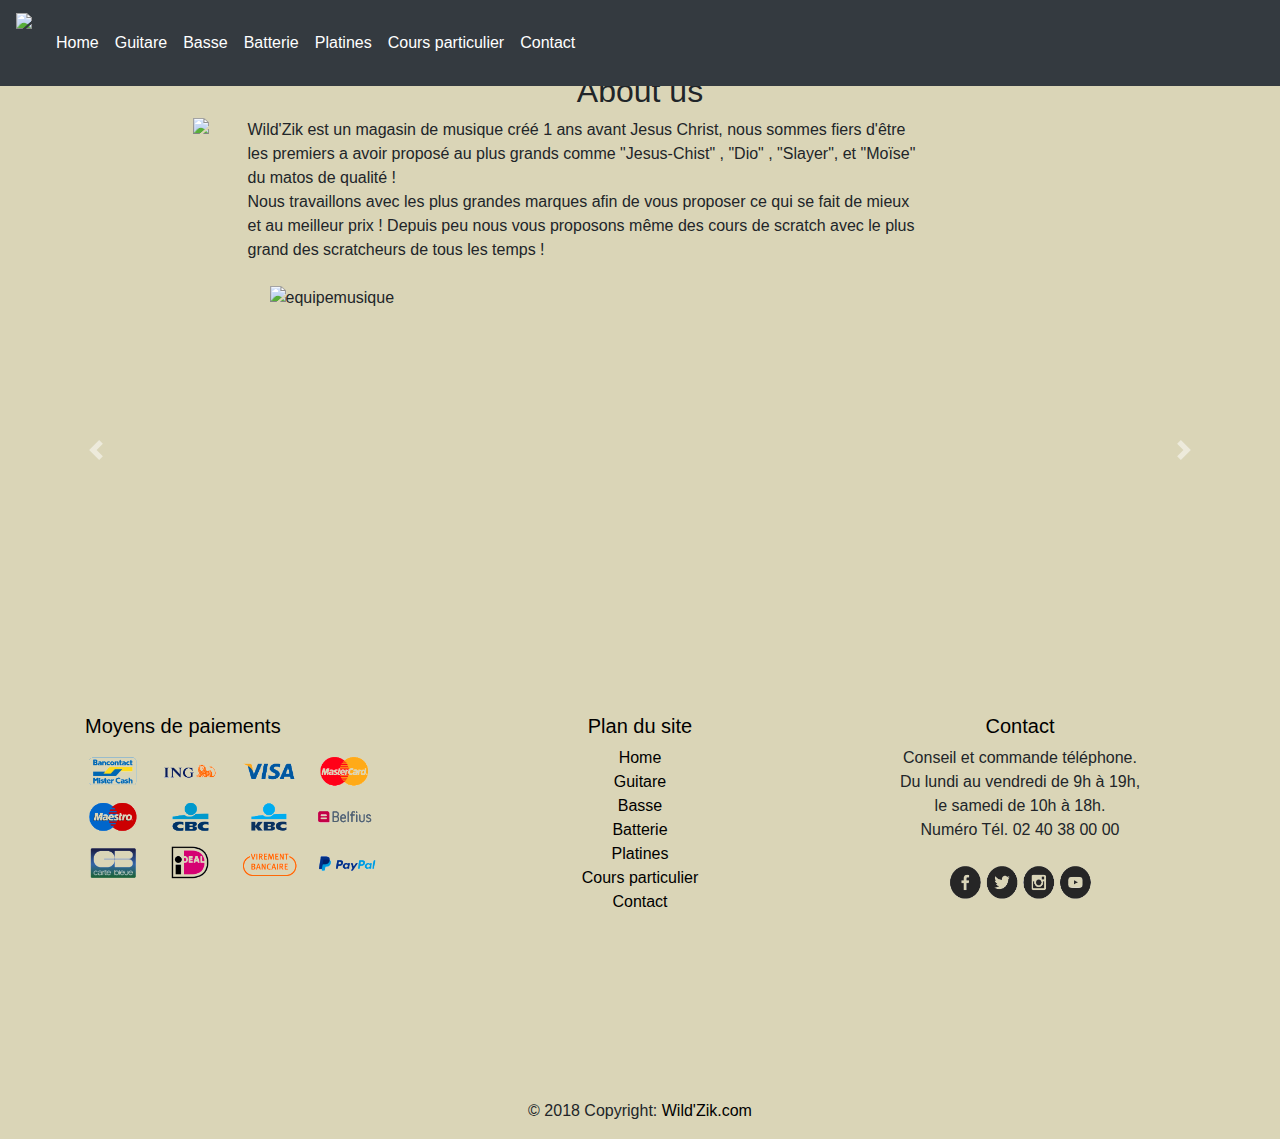
==== index.html @ 22807ef7 "index_fin" ====
<!DOCTYPE html>

<html lang="fr">



<head>
  <!-- Required meta tags -->
  <meta charset="utf-8">
  <meta name="viewport" content="width=device-width, initial-scale=1, shrink-to-fit=no">

  <!-- Bootstrap CSS -->
  <link rel="stylesheet" href="https://stackpath.bootstrapcdn.com/bootstrap/4.3.1/css/bootstrap.min.css"
    integrity="sha384-ggOyR0iXCbMQv3Xipma34MD+dH/1fQ784/j6cY/iJTQUOhcWr7x9JvoRxT2MZw1T" crossorigin="anonymous">

  <!-- Font Awesome -->
  <link rel="stylesheet" href="https://use.fontawesome.com/releases/v5.7.0/css/all.css">
  <!-- Bootstrap core CSS -->
  <link href="https://cdnjs.cloudflare.com/ajax/libs/twitter-bootstrap/4.3.1/css/bootstrap.min.css" rel="stylesheet">
  <!-- Material Design Bootstrap -->
  <link href="https://cdnjs.cloudflare.com/ajax/libs/mdbootstrap/4.7.4/css/mdb.min.css" rel="stylesheet">
  <link rel="stylesheet" href="style_index.css">



  <title>Wildzik</title>




</head>



<body>
  <nav class="navbar fixed-top navbar-expand-lg navbar-dark bg-dark ">
    <a class="navbar-brand" href="index.html">Wild'Zik</a>
    <button class="navbar-toggler" type="button" data-toggle="collapse" data-target="#navbarNav"
      aria-controls="navbarNav" aria-expanded="false" aria-label="Toggle navigation">
      <span class="navbar-toggler-icon"></span>
    </button>
    <div class="collapse navbar-collapse" id="navbarNav">
      <ul class="navbar-nav ">
        <li class="nav-item active">
          <a class="nav-link" href="index.html">Home <span class="sr-only">(current)</span></a>
        </li>
        <li class="nav-item">
          <a class="nav-link" href="guitare.html">Guitare</a>
        </li>
        <li class="nav-item">
          <a class="nav-link" href="bass.html">Basse</a>
        </li>
        <li class="nav-item">
          <a class="nav-link " href="batterie.html">Batterie</a>
        </li>
        <li class="nav-item">
          <a class="nav-link " href="platine.html">Platines</a>
        </li>
        <li class="nav-item">
          <a class="nav-link " href="prof.html">Cours particulier</a>
        </li>
        <li class="nav-item">
          <a class="nav-link " href="contact.html">Contact</a>
        </li>
      </ul>
    </div>
  </nav>




  </head>



  <body>


    <nav class="navbar fixed-top navbar-expand-lg navbar-dark bg-dark ">
       <img src="file:///home/wilder/T%C3%A9l%C3%A9chargements/6a5717f2-8fa9-4281-9b4f-5b2d614a0e86.png" class="navbar-brand" height="70px" >
      <button class="navbar-toggler" type="button" data-toggle="collapse" data-target="#navbarNav"
        aria-controls="navbarNav" aria-expanded="false" aria-label="Toggle navigation">
        <span class="navbar-toggler-icon"></span>
      </button>
      <div class="collapse navbar-collapse" id="navbarNav">
        <ul class="navbar-nav ">
          <li class="nav-item ">
            <a class="nav-link" href="index.html">Home <span class="sr-only">(current)</span></a>
          </li>
          <li class="nav-item">
            <a class="nav-link" href="guitare.html">Guitare</a>
          </li>
          <li class="nav-item">
            <a class="nav-link" href="bass.html">Basse</a>
          </li>
          <li class="nav-item">
            <a class="nav-link " href="batterie.html">Batterie</a>
          </li>
          <li class="nav-item">
            <a class="nav-link " href="platine.html">Platines</a>
          </li>
          <li class="nav-item">
            <a class="nav-link " href="prof.html">Cours particulier</a>
          </li>
          <li class="nav-item">
            <a class="nav-link " href="contact.html">Contact</a>
          </li>
        </ul>
      </div>
    </nav>

    <!--Carousel Wrapper-->
    <div class="carrousel">
      <div id="carousel-example-2" class="carousel slide carousel-fade" data-ride="carousel">
        <!--Indicators-->
        <ol class="carousel-indicators">
          <li data-target="#carousel-example-2" data-slide-to="0" class="active"></li>
          <li data-target="#carousel-example-2" data-slide-to="1"></li>
          <li data-target="#carousel-example-2" data-slide-to="2"></li>
        </ol>
        <!--/.Indicators-->
        <!--Slides-->
        <div class="carousel-inner" role="listbox">
          <div class="carousel-item active">
            <div class="view">
              <img class="d-block w-100"
                src="https://www.delmas-musique.com/wp-content/uploads/2013/07/magasin-guitare-Perpignan.jpg"
                alt="First slide" href="guitare.html">
              <div class="mask rgba-black-light"></div>
            </div>
            <div class="carousel-caption">
              <h3 class="h3-responsive">Guitare</h3>
              <p>De nombreuses marques et models pour vous!</p>
            </div>
          </div>
          <div class="carousel-item">
            <!--Mask color-->
            <div class="view">
              <img class="d-block w-100"
                src="https://www.superprof.fr/blog/file/2018/07/cours-batterie-musique-700x467.jpg" alt="Second slide" href="batterie.html">
              <div class="mask rgba-black-strong"></div>
            </div>
            <div class="carousel-caption">
              <h3 class="h3-responsive">Batterie & Percussion</h3>
              <p>Amis Tapeur tu trouveras tout ce que tu voudras juste ici!</p>
            </div>
          </div>
          <div class="carousel-item">
            <!--Mask color-->
            <div class="view">
              <img class="d-block w-100"
                src="https://encrypted-tbn0.gstatic.com/images?q=tbn:ANd9GcSUr27cpOuzabl8eE6txwmYMlT5brIPw7JOJoiZhwE6EIvhEsFY">
              <div class="mask rgba-black-slight" href="platines.html"></div>
            </div>
            <div class="carousel-caption">
              <h3 class="h3-responsive">Platines</h3>
              <p>De quoi devenir le prochian David Ghetto ou le profait Martin Zoïdberg</p>
            </div>
          </div>
        </div>
      </div>
      <!--/.Slides-->
      <!--Controls-->
      <a class="carousel-control-prev" href="#carousel-example-2" role="button" data-slide="prev">
        <span class="carousel-control-prev-icon" aria-hidden="true"></span>
        <span class="sr-only">Previous</span>
      </a>
      <a class="carousel-control-next" href="#carousel-example-2" role="button" data-slide="next">
        <span class="carousel-control-next-icon" aria-hidden="true"></span>
        <span class="sr-only">Next</span>
      </a>
      <!--/.Controls-->
    </div>
    <!--/.Carousel Wrapper-->

    <!--/About us-->
    
    <div class="container mt-5 ">
         
        <h2>About us</h2>
      <div class="row d-flex justify-content-center">
          
          <img src="file:///home/wilder/T%C3%A9l%C3%A9chargements/6a5717f2-8fa9-4281-9b4f-5b2d614a0e86.png" class="logo">
        <div class="col-sm-12 col-md-12 col-lg-9 mb-4 ml-4">
          
            
          <h7>Wild'Zik est un magasin de musique créé 1 ans avant Jesus Christ, nous sommes fiers d'être</br> les premiers a
            avoir
            proposé au plus grands comme "Jesus-Chist" , "Dio" , "Slayer", et "Moïse"</br> du matos de qualité !</br> Nous
            travaillons
            avec les plus grandes marques afin de vous proposer ce qui se fait de mieux</br> et au meilleur prix ! Depuis peu
            nous
            vous proposons même des cours de scratch avec le plus</br> grand des scratcheurs de tous les temps !</h7>
            
        </div>
        <img src="http://www.station-music.com/sites/station-music.com/files/equipe-station-musique.jpg" width="65%" height="380px" alt="equipemusique">
        
      </div>
    </div>

    <footer class="blue font-small blue pt-4 mt-4">
        <!-- Footer -->


        <!-- Footer Links -->
        <div class="container text-center text-md-left ">


            <!-- Grid row -->
            <div class="row">

                <!-- Grid column -->
                <div class="col-md-4 mt-md-0 mt-3 ">

                    <!-- Content -->
                    <h5 class="text-uppercase3">Moyens de paiements</h5>

                    <img src="imageedit_1_9768336001.png" class="pay" alt="imgpay">

                </div>
                <!-- Grid column -->

                <hr class="clearfix w-100 d-md-none pb-3">

                <!-- Grid column -->
                <div class="col-md-4 col-sm-12  mb-3 w-25">

                    <!-- Links -->
                    <h5 class="text-uppercase4 text-center">Plan du site</h5>

                    <ul class="list-unstyled position1 text-center">
                        <li>
                            <a href="index.html">Home</a>
                        </li>
                        <li>
                            <a href="guitare.html">Guitare</a>
                        </li>
                        <li>
                            <a href="bass.html">Basse</a>
                        </li>
                        <li>
                            <a href="batterie.html">Batterie</a>
                        </li>
                        <li>
                            <a href="platine.html">Platines</a>
                        </li>
                        <li>
                            <a href="prof.html">Cours particulier</a>
                        </li>
                        <li>
                            <a href="contact.html">Contact</a>

                        </li>
                    </ul>

                    <div class="text-center">
                        <iframe
                            src="https://www.google.com/maps/embed?pb=!1m18!1m12!1m3!1d2700.9347722878765!2d0.6681308360534808!3d47.393705543999424!2m3!1f0!2f0!3f0!3m2!1i1024!2i768!4f13.1!3m3!1m2!1s0x47fcd593f2397ee3%3A0xf59dd58d55f79b77!2sMAME!5e0!3m2!1sfr!2sfr!4v1551777203573"
                            width="200" height="130" frameborder="0" style="border:0" allowfullscreen
                            class="maps"></iframe>
                    </div>

                </div>
                <!-- Grid column -->
                <hr class="clearfix w-100 d-md-none pb-3">
                <!-- Grid column -->

                <div class="col-md-4 mb-md-1 mb-3 text-center">

                    <!-- Links -->
                    <h5 class="text-uppercase1 text-center">Contact</h5>

                    <ul class="list-unstyled position text-center">
                        <li>
                            <h8>Conseil et commande téléphone.<br>Du lundi au vendredi de 9h à 19h,<br> le samedi de 10h
                                à
                                18h.<br>
                                Numéro Tél. 02 40 38 00 00</H>
                        </li>

                    </ul>
                    <img src="imageedit_1_4395432263.png" class="social"
                        alt="imgsocial">
                </div>

            </div>
            <!-- Grid row -->

        </div>
        <!-- Footer Links -->

        <!-- Copyright -->
        <div class="footer-copyright text-center py-3">© 2018 Copyright:
            <a href="https://mdbootstrap.com/education/bootstrap/"> Wild'Zik.com</a>
        </div>
        <!-- Copyright -->

    </footer>
    <!-- Footer -->

    <!--Page-Contact-->






    <!-- Optional JavaScript -->
    <!-- jQuery first, then Popper.js, then Bootstrap JS -->
    <script src="https://code.jquery.com/jquery-3.3.1.slim.min.js"
        integrity="sha384-q8i/X+965DzO0rT7abK41JStQIAqVgRVzpbzo5smXKp4YfRvH+8abtTE1Pi6jizo"
        crossorigin="anonymous"></script>
    <script src="https://cdnjs.cloudflare.com/ajax/libs/popper.js/1.14.7/umd/popper.min.js"
        integrity="sha384-UO2eT0CpHqdSJQ6hJty5KVphtPhzWj9WO1clHTMGa3JDZwrnQq4sF86dIHNDz0W1"
        crossorigin="anonymous"></script>
    <script src="https://stackpath.bootstrapcdn.com/bootstrap/4.3.1/js/bootstrap.min.js"
        integrity="sha384-JjSmVgyd0p3pXB1rRibZUAYoIIy6OrQ6VrjIEaFf/nJGzIxFDsf4x0xIM+B07jRM"
        crossorigin="anonymous"></script>
</body>



</html>
---- style_index.css ----
/* NAV - BAR */

.nav{
    background-color: black;
    
   
}
.nav-link{
    justify-content: space-around;
}
.jumbotron {
    background-image: url("https://linfotoutcourt.com/wp-content/uploads/2015/11/Rock-Band-4-une-premi%C3%A8re-grosse-mise-%C3%A0-jour_rb4-blog-img.png") ;
    background-repeat: no-repeat;
    background-size: cover;
}
.nav-item:hover{
    color: white;
    background-color: grey;
    opacity: 0.8;
    border-radius: 10px;
}

/* Icon 1 */

.animated-icon1, .animated-icon2, .animated-icon3 {
    width: 30px;
    height: 20px;
    position: relative;
    margin: 0px;
    -webkit-transform: rotate(0deg);
    -moz-transform: rotate(0deg);
    -o-transform: rotate(0deg);
    transform: rotate(0deg);
    -webkit-transition: .5s ease-in-out;
    -moz-transition: .5s ease-in-out;
    -o-transition: .5s ease-in-out;
    transition: .5s ease-in-out;
    cursor: pointer;
}

.animated-icon1 span, .animated-icon2 span, .animated-icon3 span {
    display: block;
    position: absolute;
    height: 3px;
    width: 100%;
    border-radius: 9px;
    opacity: 1;
    left: 0;
    -webkit-transform: rotate(0deg);
    -moz-transform: rotate(0deg);
    -o-transform: rotate(0deg);
    transform: rotate(0deg);
    -webkit-transition: .25s ease-in-out;
    -moz-transition: .25s ease-in-out;
    -o-transition: .25s ease-in-out;
    transition: .25s ease-in-out;
}

.animated-icon1 span {
    background: #ffffff;
}

.animated-icon2 span {
    background: #e3f2fd;
}

.animated-icon3 span {
    background: #f3e5f5;
}

.animated-icon1 span:nth-child(1) {
    top: 0px;
}

.animated-icon1 span:nth-child(2) {
    top: 10px;
}

.animated-icon1 span:nth-child(3) {
    top: 20px;
}

.animated-icon1.open span:nth-child(1) {
    top: 11px;
    -webkit-transform: rotate(135deg);
    -moz-transform: rotate(135deg);
    -o-transform: rotate(135deg);
    transform: rotate(135deg);
}

.animated-icon1.open span:nth-child(2) {
    opacity: 0;
    left: -60px;
}

.animated-icon1.open span:nth-child(3) {
    top: 11px;
    -webkit-transform: rotate(-135deg);
    -moz-transform: rotate(-135deg);
    -o-transform: rotate(-135deg);
    transform: rotate(-135deg);
}

.nav-link {
    color: white !important;
}

.amber.lighten-4 {
    background-color: transparent!important;
}

.input-group.md-form.form-sm.form-1 input {
    border: 2px solid #bdbdbd;
    border-top-right-radius: 0.25rem;
    border-bottom-right-radius: 0.25rem;
}

.input-group.md-form.form-sm.form-2 input {
    border: 2px solid #bdbdbd;
    border-top-left-radius: 0.25rem;
    border-bottom-left-radius: 0.25rem;
}

.input-group.md-form.form-sm.form-2 input.white-border {
    border: 2px solid white;
}

/* Carousel */
.carrousel{
    height: 100%;
    width: 100%;
    overflow: hidden;
}
.carrousel img{
    max-height: 500px;
}
   
/* Footers */
.md-form {
    width: 400px;
    height: 36px;
    position: relative;
    right: -600px;
    bottom: -45px;
}

.paypal {
    position: relative;
    bottom: -40px;
    right: 200px;
}

.text-uppercase4 {
    /* position: relative; */
    /* bottom: -20px; */
    /* right: 320px; */
    color: black;
}

.text-uppercase1 {
    /* position: relative; */
    /* bottom: -20px; */
    /* right: 275px; */
    color: black;
}

.text-uppercase3 {
    /* position: relative; */
    /* bottom: -20px; */
    /* right: -20px; */
    color: black;
}

.list-unstyled {
    /* position: relative; */
    /* bottom: -20px; */
    /* right: 280px; */
}

.maps {
    /* position: relative; */
    /* bottom: 100px; */
    /* right: 150px; */
    /* top: -50px; */
}

.pay {
    width: 300px;
    /* position: relative; */
    /* bottom: -30px; */
    /* right: -20px; */
}

.position {
/*     position: relative;
    bottom: -20px;
    right: 350px;
    margin: 80px;
    top: -50px;
    width: 300px; */
}

.position1 {
    /* margin: -37px;
    top: 55px; */
}

.social {
    
    bottom: 100px;
    right: 100px;
    width: 150px;
    height: 50px;
}

.container-fluid {
    position: relative;
    right: -150px;
}

.justify-content-center {
    right: 60px;
}

.prix{
    font-size: 300%!important;
}

.card:hover {
    cursor: pointer;
    box-shadow: 0 1rem 3rem rgba(0,0,0,.175) !important;
}

.modal-footer{
    justify-content: space-around;
}

h2{
    text-align: center;
  
   
   
}
body{
    background-color: #DAD5B7;
}
p{
    font-size: 300%
}
.h3-responsive{
    font-size: 400%
}

footer a {
    color:black !important;
}
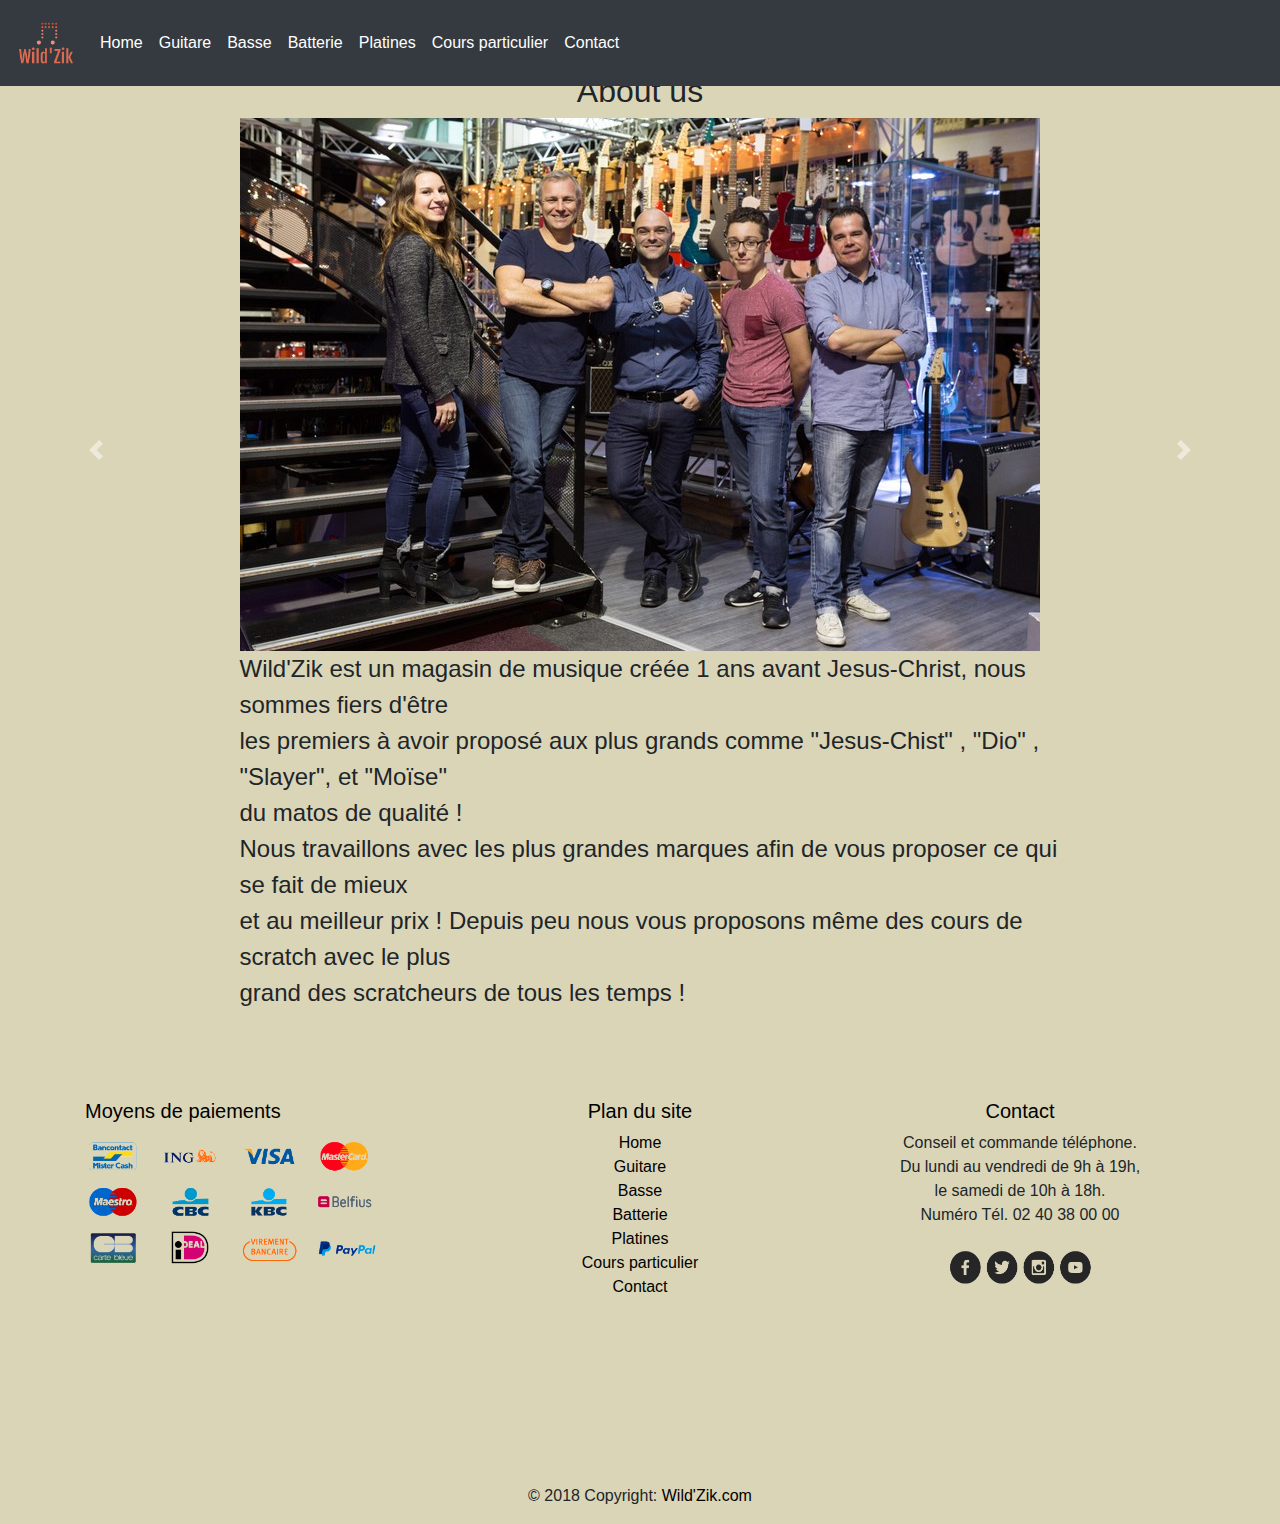
==== commit e79e898d: "fini?" ====
--- a/index.html
+++ b/index.html
@@ -33,58 +33,16 @@
 
 
 <body>
-  <nav class="navbar fixed-top navbar-expand-lg navbar-dark bg-dark ">
-    <a class="navbar-brand" href="index.html">Wild'Zik</a>
-    <button class="navbar-toggler" type="button" data-toggle="collapse" data-target="#navbarNav"
-      aria-controls="navbarNav" aria-expanded="false" aria-label="Toggle navigation">
-      <span class="navbar-toggler-icon"></span>
-    </button>
-    <div class="collapse navbar-collapse" id="navbarNav">
-      <ul class="navbar-nav ">
-        <li class="nav-item active">
-          <a class="nav-link" href="index.html">Home <span class="sr-only">(current)</span></a>
-        </li>
-        <li class="nav-item">
-          <a class="nav-link" href="guitare.html">Guitare</a>
-        </li>
-        <li class="nav-item">
-          <a class="nav-link" href="bass.html">Basse</a>
-        </li>
-        <li class="nav-item">
-          <a class="nav-link " href="batterie.html">Batterie</a>
-        </li>
-        <li class="nav-item">
-          <a class="nav-link " href="platine.html">Platines</a>
-        </li>
-        <li class="nav-item">
-          <a class="nav-link " href="prof.html">Cours particulier</a>
-        </li>
-        <li class="nav-item">
-          <a class="nav-link " href="contact.html">Contact</a>
-        </li>
-      </ul>
-    </div>
-  </nav>
-
-
-
-
-  </head>
-
-
-
-  <body>
-
 
     <nav class="navbar fixed-top navbar-expand-lg navbar-dark bg-dark ">
-       <img src="file:///home/wilder/T%C3%A9l%C3%A9chargements/6a5717f2-8fa9-4281-9b4f-5b2d614a0e86.png" class="navbar-brand" height="70px" >
+        <a href="index.html"> <img src="logo.png" class="navbar-brand" height="70px" ></a>
       <button class="navbar-toggler" type="button" data-toggle="collapse" data-target="#navbarNav"
         aria-controls="navbarNav" aria-expanded="false" aria-label="Toggle navigation">
         <span class="navbar-toggler-icon"></span>
       </button>
       <div class="collapse navbar-collapse" id="navbarNav">
         <ul class="navbar-nav ">
-          <li class="nav-item ">
+          <li class="nav-item active">
             <a class="nav-link" href="index.html">Home <span class="sr-only">(current)</span></a>
           </li>
           <li class="nav-item">
@@ -125,11 +83,11 @@
             <div class="view">
               <img class="d-block w-100"
                 src="https://www.delmas-musique.com/wp-content/uploads/2013/07/magasin-guitare-Perpignan.jpg"
-                alt="First slide" href="guitare.html">
+                alt="First slide">
               <div class="mask rgba-black-light"></div>
             </div>
             <div class="carousel-caption">
-              <h3 class="h3-responsive">Guitare</h3>
+              <h3 class="h3-responsive"><a href="guitare.html">Guitare</a></h3>
               <p>De nombreuses marques et models pour vous!</p>
             </div>
           </div>
@@ -141,8 +99,8 @@
               <div class="mask rgba-black-strong"></div>
             </div>
             <div class="carousel-caption">
-              <h3 class="h3-responsive">Batterie & Percussion</h3>
-              <p>Amis Tapeur tu trouveras tout ce que tu voudras juste ici!</p>
+              <h3 class="h3-responsive"><a href="batterie.html">Batterie & Percussion</a></h3>
+              <p>Ami tapeur tu trouveras tout ce que tu voudras juste ici!</p>
             </div>
           </div>
           <div class="carousel-item">
@@ -153,8 +111,8 @@
               <div class="mask rgba-black-slight" href="platines.html"></div>
             </div>
             <div class="carousel-caption">
-              <h3 class="h3-responsive">Platines</h3>
-              <p>De quoi devenir le prochian David Ghetto ou le profait Martin Zoïdberg</p>
+              <h3 class="h3-responsive"><a href="platine.html">Platines</a></h3>
+              <p>De quoi devenir le prochain David Ghetto ou le prochain Martin Zoïdberg</p>
             </div>
           </div>
         </div>
@@ -180,20 +138,19 @@
         <h2>About us</h2>
       <div class="row d-flex justify-content-center">
           
-          <img src="file:///home/wilder/T%C3%A9l%C3%A9chargements/6a5717f2-8fa9-4281-9b4f-5b2d614a0e86.png" class="logo">
+          <img src="photo.jpg" class="logo">
         <div class="col-sm-12 col-md-12 col-lg-9 mb-4 ml-4">
           
             
-          <h7>Wild'Zik est un magasin de musique créé 1 ans avant Jesus Christ, nous sommes fiers d'être</br> les premiers a
+          <p>Wild'Zik est un magasin de musique créée 1 ans avant Jesus-Christ, nous sommes fiers d'être</br> les premiers à
             avoir
-            proposé au plus grands comme "Jesus-Chist" , "Dio" , "Slayer", et "Moïse"</br> du matos de qualité !</br> Nous
+            proposé aux plus grands comme "Jesus-Chist" , "Dio" , "Slayer", et "Moïse"</br> du matos de qualité !</br> Nous
             travaillons
             avec les plus grandes marques afin de vous proposer ce qui se fait de mieux</br> et au meilleur prix ! Depuis peu
             nous
-            vous proposons même des cours de scratch avec le plus</br> grand des scratcheurs de tous les temps !</h7>
+            vous proposons même des cours de scratch avec le plus</br> grand des scratcheurs de tous les temps !</p>
             
         </div>
-        <img src="http://www.station-music.com/sites/station-music.com/files/equipe-station-musique.jpg" width="65%" height="380px" alt="equipemusique">
         
       </div>
     </div>
--- a/style_index.css
+++ b/style_index.css
@@ -134,6 +134,11 @@
 .carrousel img{
     max-height: 500px;
 }
+/*cards*/
+
+.espace{
+    height:50px;
+}
    
 /* Footers */
 .md-form {
@@ -245,13 +250,18 @@
     background-color: #DAD5B7;
 }
 p{
-    font-size: 300%
+    font-size: 150%;
 }
 .h3-responsive{
-    font-size: 400%
+    font-size: 400%;
 }
 
 footer a {
     color:black !important;
 }
-
+.h3-responsive a{
+    color:white;
+}
+{
+    font-size: 300%;
+}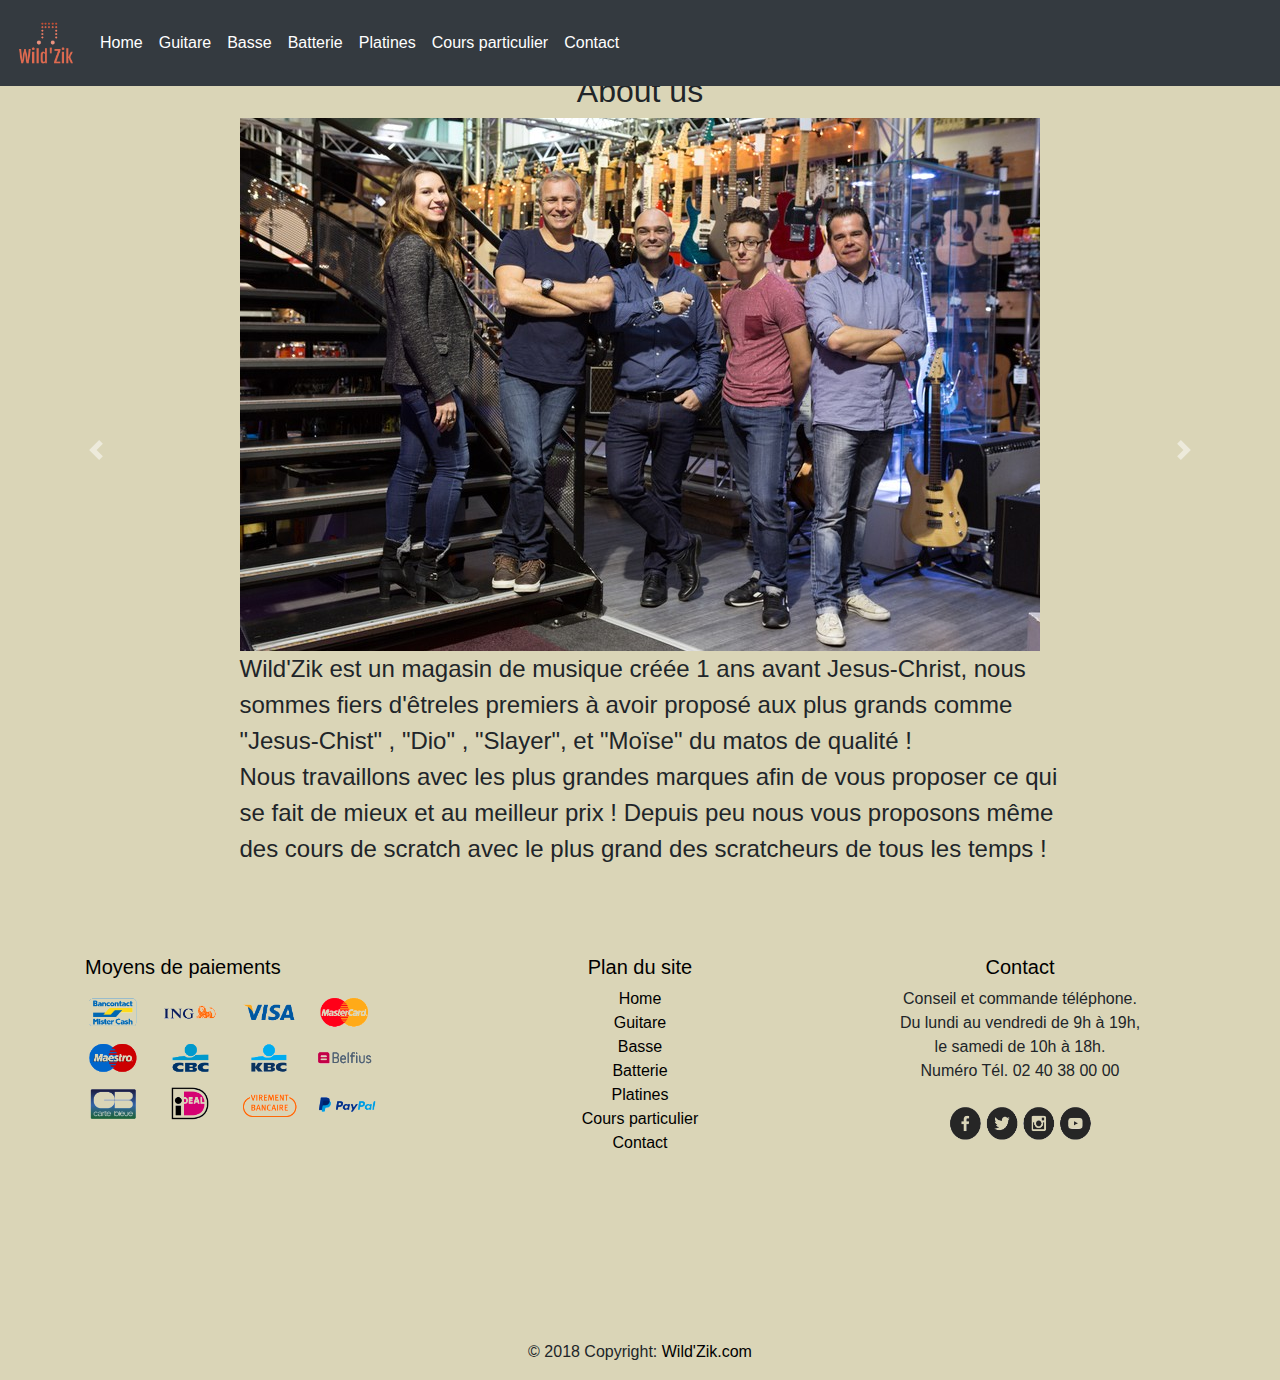
==== commit b5d54136: "commit v" ====
--- a/index.html
+++ b/index.html
@@ -142,13 +142,13 @@
         <div class="col-sm-12 col-md-12 col-lg-9 mb-4 ml-4">
           
             
-          <p>Wild'Zik est un magasin de musique créée 1 ans avant Jesus-Christ, nous sommes fiers d'être</br> les premiers à
+          <p>Wild'Zik est un magasin de musique créée 1 ans avant Jesus-Christ, nous sommes fiers d'êtreles premiers à
             avoir
-            proposé aux plus grands comme "Jesus-Chist" , "Dio" , "Slayer", et "Moïse"</br> du matos de qualité !</br> Nous
+            proposé aux plus grands comme "Jesus-Chist" , "Dio" , "Slayer", et "Moïse" du matos de qualité !</br> Nous
             travaillons
-            avec les plus grandes marques afin de vous proposer ce qui se fait de mieux</br> et au meilleur prix ! Depuis peu
+            avec les plus grandes marques afin de vous proposer ce qui</br> se fait de mieux et au meilleur prix ! Depuis peu
             nous
-            vous proposons même des cours de scratch avec le plus</br> grand des scratcheurs de tous les temps !</p>
+            vous proposons même des cours de scratch avec le plus grand des scratcheurs de tous les temps !</p>
             
         </div>
         
--- a/style_index.css
+++ b/style_index.css
@@ -264,4 +264,8 @@
 }
 {
     font-size: 300%;
+}
+.liste{
+    max-height: 300px;
+    min-height: 100px;
 }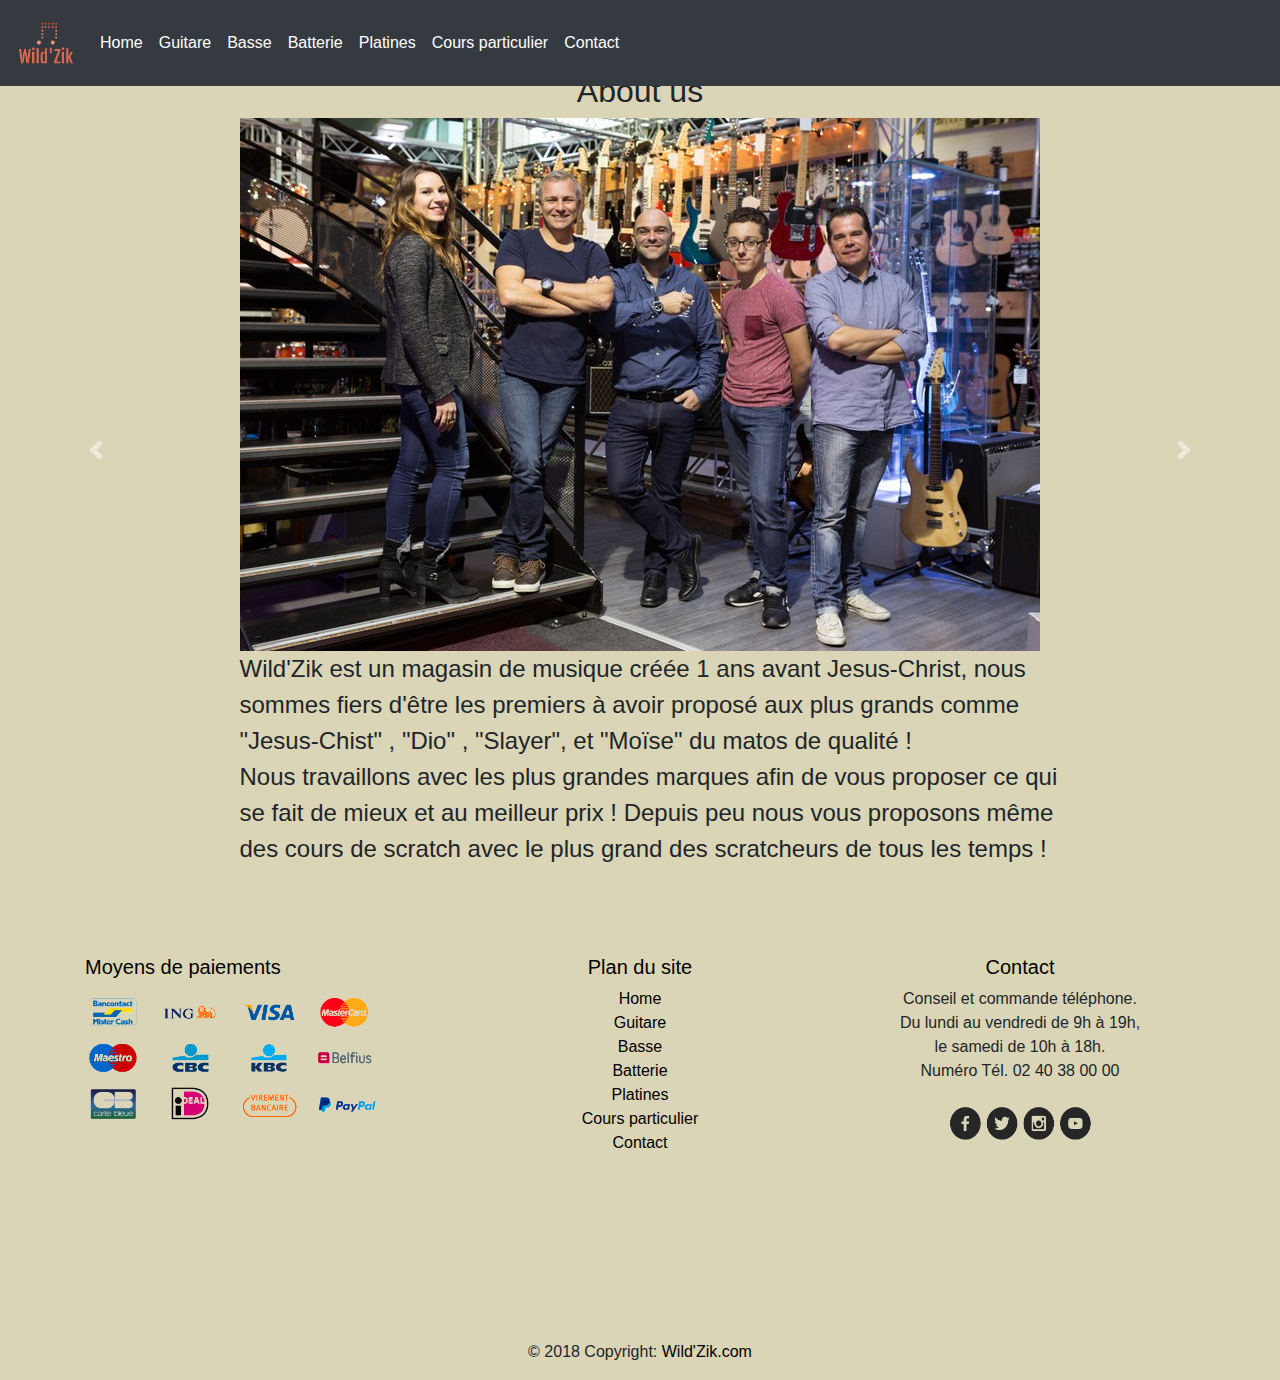
==== commit 08cd3f8c: "faute de frappe" ====
--- a/index.html
+++ b/index.html
@@ -138,11 +138,11 @@
         <h2>About us</h2>
       <div class="row d-flex justify-content-center">
           
-          <img src="photo.jpg" class="logo">
+          <img src="photo.jpg" class="logo img-fluid" >
         <div class="col-sm-12 col-md-12 col-lg-9 mb-4 ml-4">
           
             
-          <p>Wild'Zik est un magasin de musique créée 1 ans avant Jesus-Christ, nous sommes fiers d'êtreles premiers à
+          <p>Wild'Zik est un magasin de musique créée 1 ans avant Jesus-Christ, nous sommes fiers d'être les premiers à
             avoir
             proposé aux plus grands comme "Jesus-Chist" , "Dio" , "Slayer", et "Moïse" du matos de qualité !</br> Nous
             travaillons
@@ -180,7 +180,7 @@
                 <hr class="clearfix w-100 d-md-none pb-3">
 
                 <!-- Grid column -->
-                <div class="col-md-4 col-sm-12  mb-3 w-25">
+                <div class="col-md-4 col-sm-12  mb-3">
 
                     <!-- Links -->
                     <h5 class="text-uppercase4 text-center">Plan du site</h5>
--- a/style_index.css
+++ b/style_index.css
@@ -19,7 +19,9 @@
     opacity: 0.8;
     border-radius: 10px;
 }
-
+.image{
+    min-height: 200px;
+}
 /* Icon 1 */
 
 .animated-icon1, .animated-icon2, .animated-icon3 {
@@ -262,10 +264,12 @@
 .h3-responsive a{
     color:white;
 }
-{
-    font-size: 300%;
-}
+
 .liste{
-    max-height: 300px;
+    max-height: 100px;
     min-height: 100px;
-}+ }
+.image{
+    min-height: 300px;
+    max-height: 300px
+}
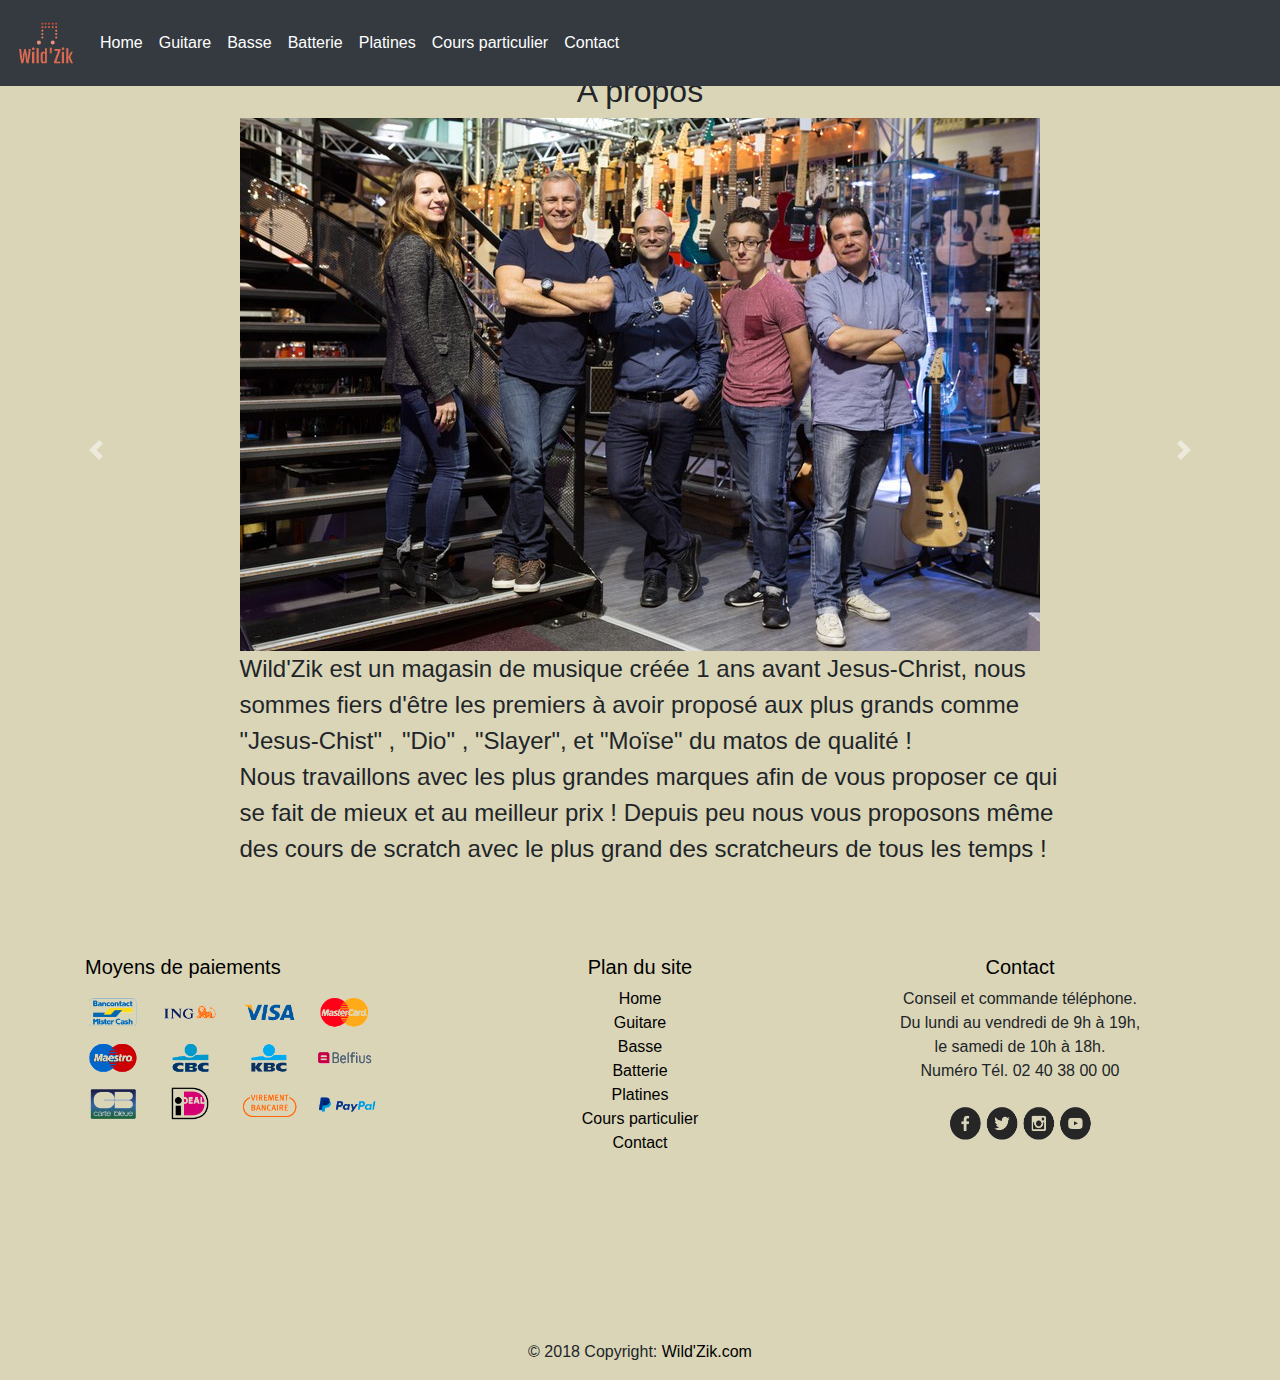
==== commit 11bdfab2: "trad" ====
--- a/index.html
+++ b/index.html
@@ -135,7 +135,7 @@
     
     <div class="container mt-5 ">
          
-        <h2>About us</h2>
+        <h2>A propos</h2>
       <div class="row d-flex justify-content-center">
           
           <img src="photo.jpg" class="logo img-fluid" >
